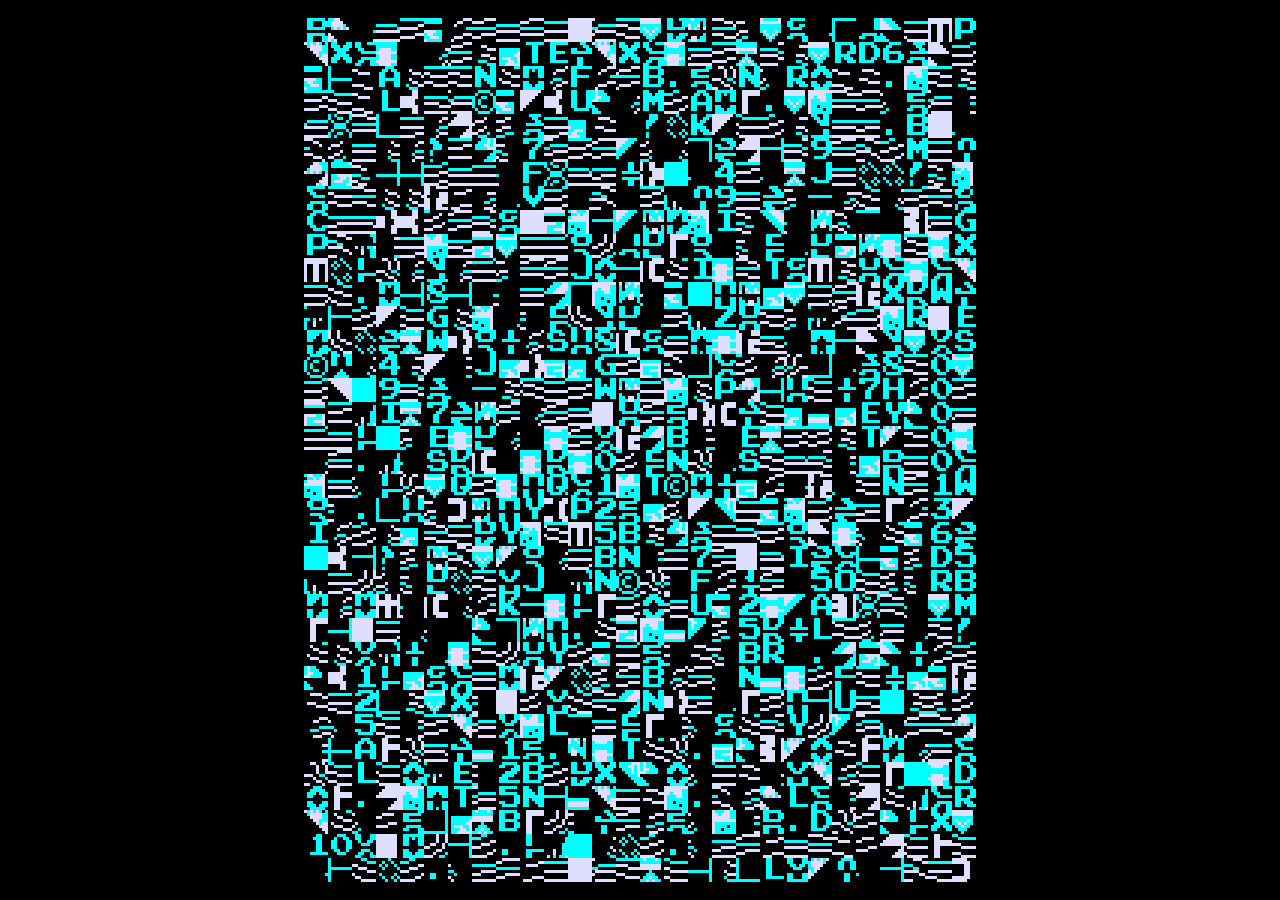
==== retro/games/galaga/index.html @ 24fe52a6 "new g" ====
<!doctypehtml><html lang=en><head><meta charset=utf-8><meta content="width=device-width,initial-scale=1"name=viewport><title>Galaga</title><style>body,html{margin:0;height:100%;background:#000;overflow:hidden}body{display:flex;align-items:center;justify-content:center}canvas{display:block;image-rendering:pixelated;outline:0}#status{position:fixed;color:#888;font:14px monospace}</style></head><body><div id=status>Loading...</div><canvas id=canvas oncontextmenu=event.preventDefault() tabindex=-1></canvas><script>var Module={canvas:document.getElementById("canvas"),setStatus:function(t){document.getElementById("status").textContent=t},onRuntimeInitialized:function(){Module.setStatus(""),Module.canvas.focus()}}</script><script async src=index.js></script></body></html>
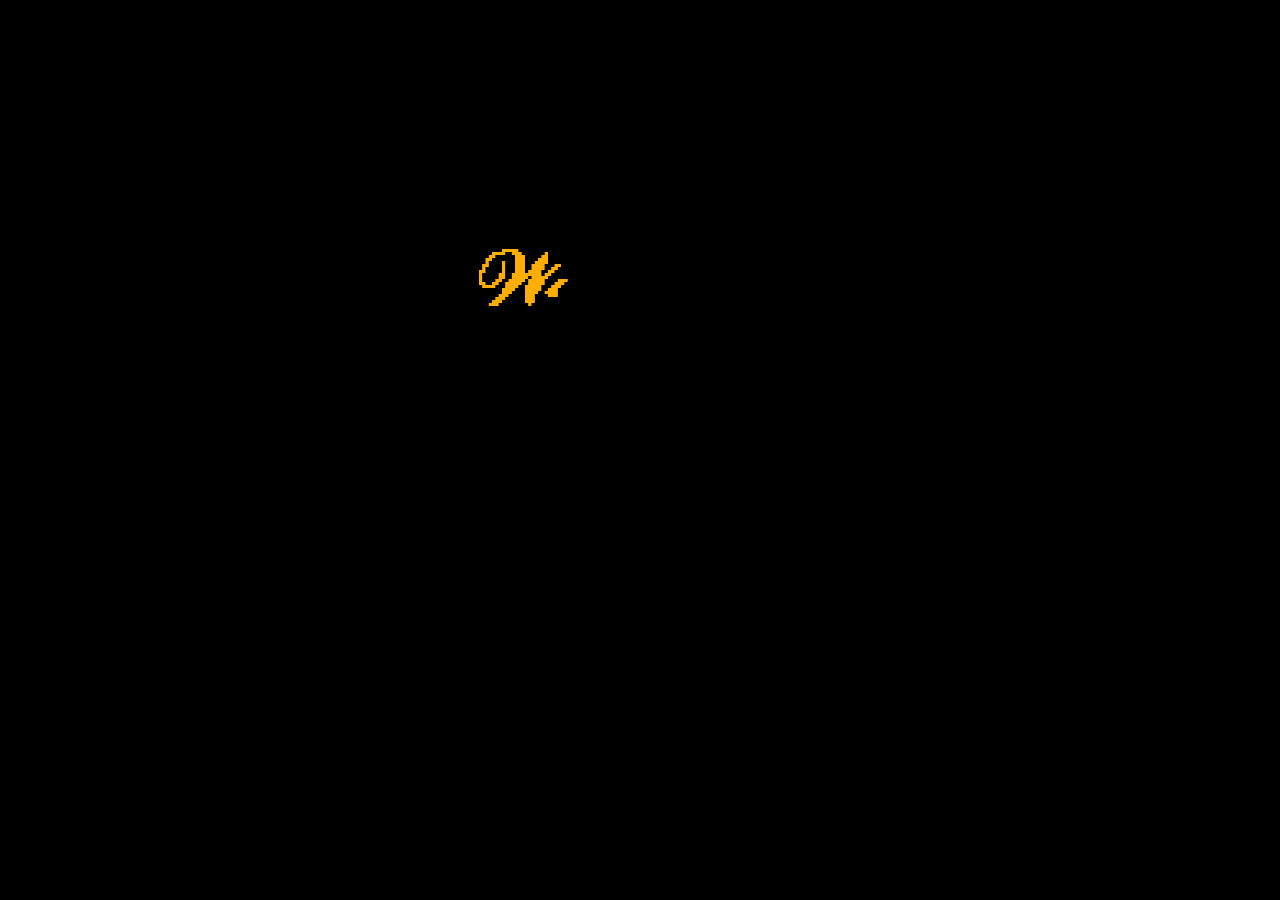
==== commit fd564f38: "HERO and scales" ====
--- a/retro/games/galaga/index.html
+++ b/retro/games/galaga/index.html
@@ -1 +1 @@
-<!doctypehtml><html lang=en><head><meta charset=utf-8><meta content="width=device-width,initial-scale=1"name=viewport><title>Galaga</title><style>body,html{margin:0;height:100%;background:#000;overflow:hidden}body{display:flex;align-items:center;justify-content:center}canvas{display:block;image-rendering:pixelated;outline:0}#status{position:fixed;color:#888;font:14px monospace}</style></head><body><div id=status>Loading...</div><canvas id=canvas oncontextmenu=event.preventDefault() tabindex=-1></canvas><script>var Module={canvas:document.getElementById("canvas"),setStatus:function(t){document.getElementById("status").textContent=t},onRuntimeInitialized:function(){Module.setStatus(""),Module.canvas.focus()}}</script><script async src=index.js></script></body></html>+<!doctypehtml><html lang=en><head><meta charset=utf-8><meta content="width=device-width,initial-scale=1"name=viewport><title>Defender</title><style>body,html{margin:0;height:100%;background:#000;overflow:hidden}body{display:flex;align-items:center;justify-content:center}canvas{display:block;image-rendering:pixelated;outline:0}#status{position:fixed;color:#888;font:14px monospace}</style></head><body><div id=status>Loading...</div><canvas id=canvas oncontextmenu=event.preventDefault() tabindex=-1></canvas><script>var Module={canvas:document.getElementById("canvas"),setStatus:function(t){document.getElementById("status").textContent=t},onRuntimeInitialized:function(){Module.setStatus(""),Module.canvas.focus()}}</script><script async src=index.js></script></body></html>
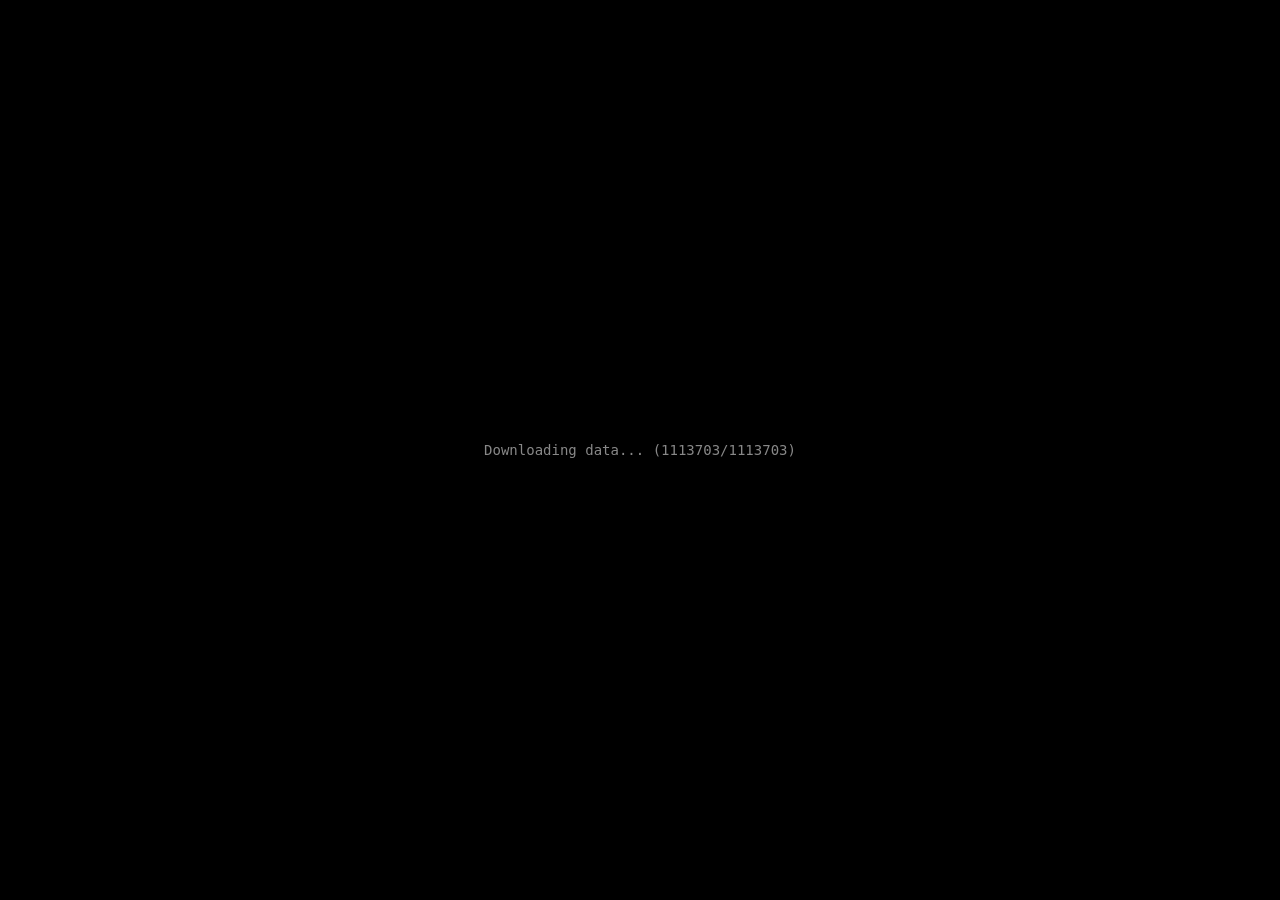
==== commit 4103525e: "s" ====
--- a/retro/games/galaga/index.html
+++ b/retro/games/galaga/index.html
@@ -1 +1 @@
-<!doctypehtml><html lang=en><head><meta charset=utf-8><meta content="width=device-width,initial-scale=1"name=viewport><title>Defender</title><style>body,html{margin:0;height:100%;background:#000;overflow:hidden}body{display:flex;align-items:center;justify-content:center}canvas{display:block;image-rendering:pixelated;outline:0}#status{position:fixed;color:#888;font:14px monospace}</style></head><body><div id=status>Loading...</div><canvas id=canvas oncontextmenu=event.preventDefault() tabindex=-1></canvas><script>var Module={canvas:document.getElementById("canvas"),setStatus:function(t){document.getElementById("status").textContent=t},onRuntimeInitialized:function(){Module.setStatus(""),Module.canvas.focus()}}</script><script async src=index.js></script></body></html>+<!doctypehtml><html lang=en><head><meta charset=utf-8><meta content="width=device-width,initial-scale=1"name=viewport><title>Galaga</title><style>body,html{margin:0;height:100%;background:#000;overflow:hidden}body{display:flex;align-items:center;justify-content:center}canvas{display:block;image-rendering:pixelated;outline:0}#status{position:fixed;color:#888;font:14px monospace}</style></head><body><div id=status>Loading...</div><canvas id=canvas oncontextmenu=event.preventDefault() tabindex=-1></canvas><script>var Module={canvas:document.getElementById("canvas"),setStatus:function(t){document.getElementById("status").textContent=t},onRuntimeInitialized:function(){Module.setStatus(""),Module.canvas.focus()}}</script><script async src=index.js></script></body></html>
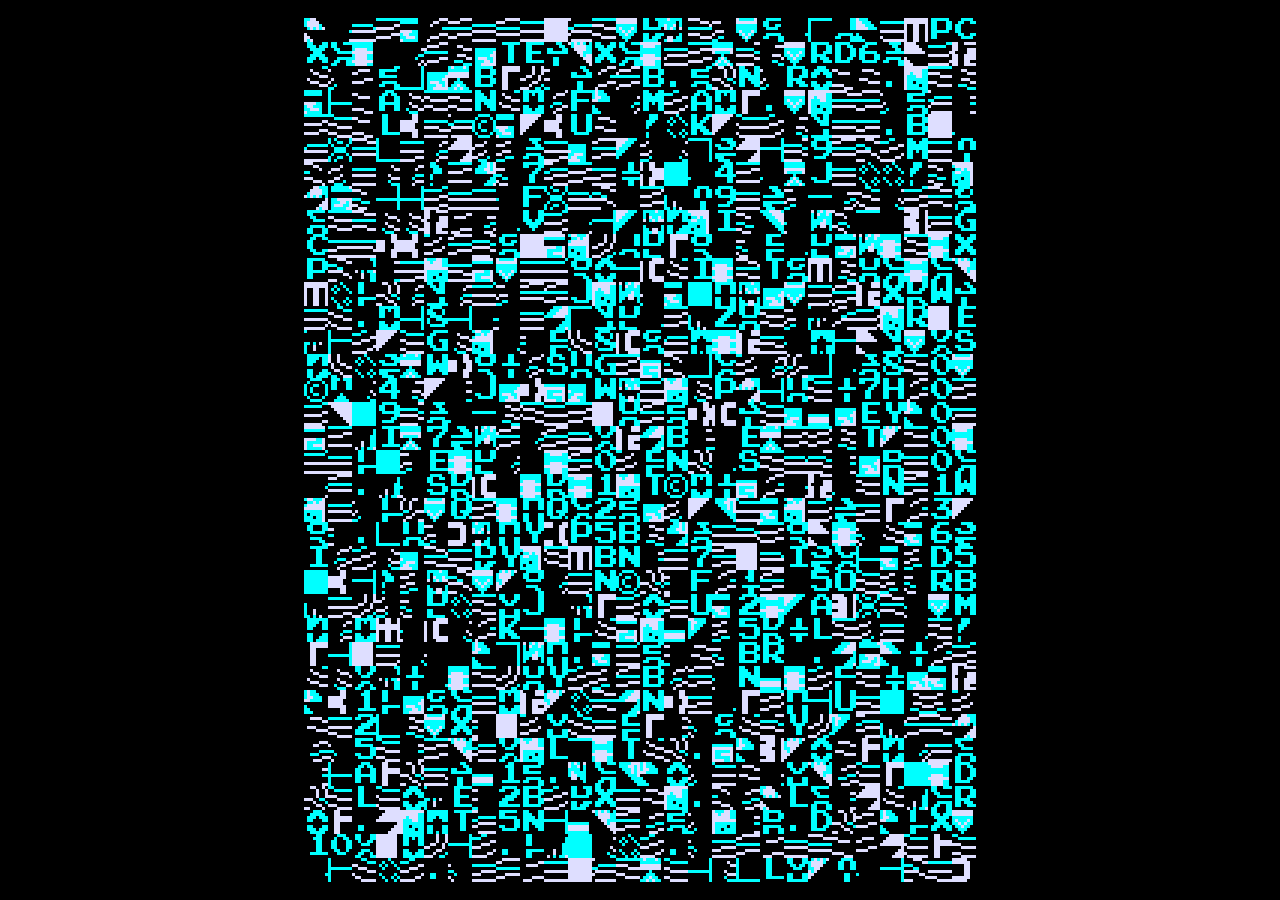
==== commit f9c85aa4: "scaling web" ====
--- a/retro/games/galaga/index.html
+++ b/retro/games/galaga/index.html
@@ -1 +1 @@
-<!doctypehtml><html lang=en><head><meta charset=utf-8><meta content="width=device-width,initial-scale=1"name=viewport><title>Galaga</title><style>body,html{margin:0;height:100%;background:#000;overflow:hidden}body{display:flex;align-items:center;justify-content:center}canvas{display:block;image-rendering:pixelated;outline:0}#status{position:fixed;color:#888;font:14px monospace}</style></head><body><div id=status>Loading...</div><canvas id=canvas oncontextmenu=event.preventDefault() tabindex=-1></canvas><script>var Module={canvas:document.getElementById("canvas"),setStatus:function(t){document.getElementById("status").textContent=t},onRuntimeInitialized:function(){Module.setStatus(""),Module.canvas.focus()}}</script><script async src=index.js></script></body></html>+<!doctypehtml><html lang=en><head><meta charset=utf-8><meta content="width=device-width,initial-scale=1"name=viewport><title>Galaga</title><style>body,html{margin:0;height:100%;background:#000;overflow:hidden}body{display:flex;align-items:center;justify-content:center}canvas{display:block;width:100vw;height:100vh;image-rendering:pixelated;outline:0}#status{position:fixed;color:#888;font:14px monospace}</style></head><body><div id=status>Loading...</div><canvas id=canvas oncontextmenu=event.preventDefault() tabindex=-1></canvas><script>var Module={canvas:document.getElementById("canvas"),setStatus:function(t){document.getElementById("status").textContent=t},onRuntimeInitialized:function(){Module.setStatus(""),Module.canvas.focus()}}</script><script async src=index.js></script></body></html>
